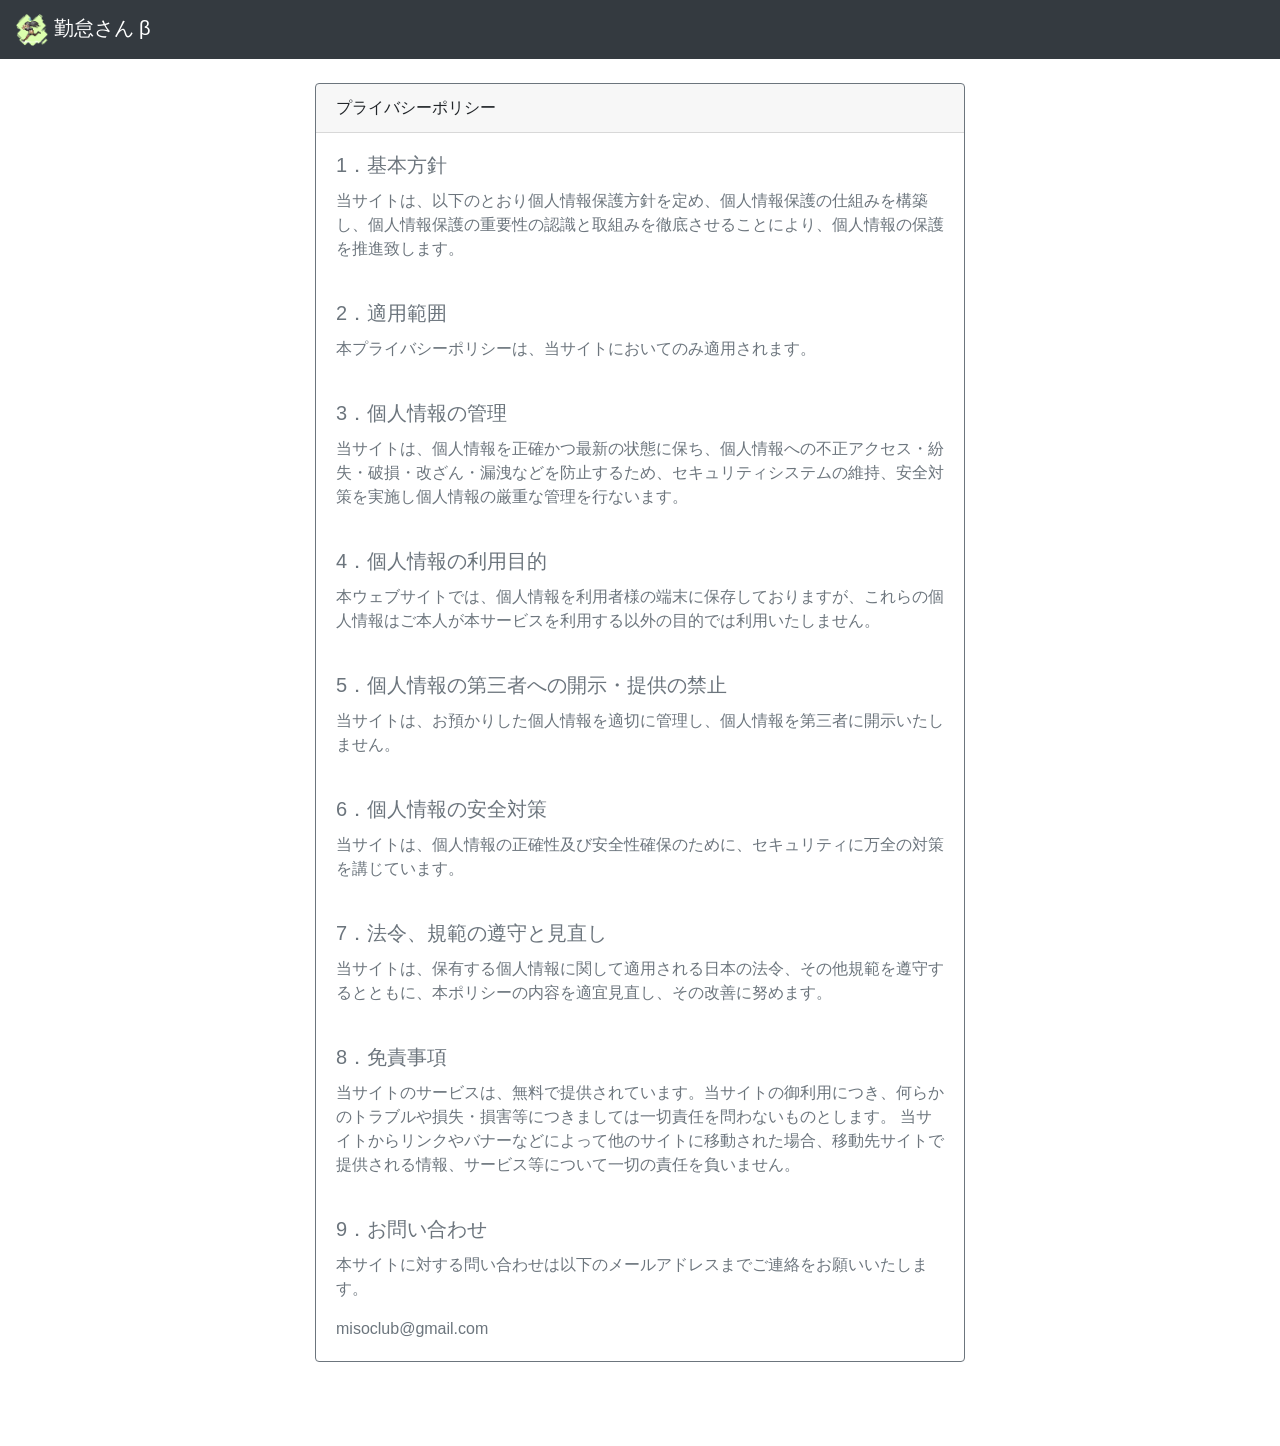
==== privacy.html @ 5c0a9280 "ぷらいばしーぽりしー" ====
<!doctype html>
<html lang="ja">

<head>
    <!-- Required meta tags -->
    <meta charset="utf-8">
    <meta name="viewport" content="width=device-width, initial-scale=1, shrink-to-fit=no">
    <!-- Bootstrap CSS -->
    <link rel="stylesheet" href="https://stackpath.bootstrapcdn.com/bootstrap/4.1.3/css/bootstrap.min.css" integrity="sha384-MCw98/SFnGE8fJT3GXwEOngsV7Zt27NXFoaoApmYm81iuXoPkFOJwJ8ERdknLPMO" crossorigin="anonymous">
    <link href="//netdna.bootstrapcdn.com/font-awesome/4.0.3/css/font-awesome.min.css" rel="stylesheet">
    <link rel="stylesheet" type="text/css" href="./js/bootstrap-datepicker/css/bootstrap-datepicker3.min.css">
    <link rel="stylesheet" type="text/css" href="./js/bootstrap-datepicker/css/bootstrap-datepicker3.standalone.min.css">
    <link rel="stylesheet" type="text/css" href="./css/sticky-footer.css">
    <title>勤怠さん</title>
    <link rel="shortcut icon" href="./favicon.ico" />
    <link rel="apple-touch-icon" href="./images/iconwhite.png" sizes="72x72">
</head>

<body>
    <nav class="navbar navbar-dark bg-dark">
        <a class="navbar-brand" href="index.html"><img src="images/icon.png" width="32" height="32" class="d-inline-block align-center" alt="">  勤怠さん β</a>

    </nav>
    <div class="container py-4">

<div class="card border-secondary">
  <div class="card-header">プライバシーポリシー</div>
  <div class="card-body text-secondary">
    <h5 class="card-title">1．基本方針</h5>
    <p class="card-text">
        当サイトは、以下のとおり個人情報保護方針を定め、個人情報保護の仕組みを構築し、個人情報保護の重要性の認識と取組みを徹底させることにより、個人情報の保護を推進致します。
    </p>
  </div>
  <div class="card-body text-secondary">
    <h5 class="card-title">2．適用範囲</h5>
    <p class="card-text">
        本プライバシーポリシーは、当サイトにおいてのみ適用されます。
    </p>
  </div>
  <div class="card-body text-secondary">
    <h5 class="card-title">3．個人情報の管理</h5>
    <p class="card-text">
当サイトは、個人情報を正確かつ最新の状態に保ち、個人情報への不正アクセス・紛失・破損・改ざん・漏洩などを防止するため、セキュリティシステムの維持、安全対策を実施し個人情報の厳重な管理を行ないます。
    </p>
  </div>
  <div class="card-body text-secondary">
    <h5 class="card-title">4．個人情報の利用目的</h5>
    <p class="card-text">
本ウェブサイトでは、個人情報を利用者様の端末に保存しておりますが、これらの個人情報はご本人が本サービスを利用する以外の目的では利用いたしません。
    </p>
  </div>
  <div class="card-body text-secondary">
    <h5 class="card-title">5．個人情報の第三者への開示・提供の禁止</h5>
    <p class="card-text">
当サイトは、お預かりした個人情報を適切に管理し、個人情報を第三者に開示いたしません。
    </p>
  </div>
  <div class="card-body text-secondary">
    <h5 class="card-title">6．個人情報の安全対策</h5>
    <p class="card-text">
当サイトは、個人情報の正確性及び安全性確保のために、セキュリティに万全の対策を講じています。
    </p>
  </div>
  <div class="card-body text-secondary">
    <h5 class="card-title">7．法令、規範の遵守と見直し</h5>
    <p class="card-text">
当サイトは、保有する個人情報に関して適用される日本の法令、その他規範を遵守するとともに、本ポリシーの内容を適宜見直し、その改善に努めます。
    </p>
  </div>
  <div class="card-body text-secondary">
    <h5 class="card-title">8．免責事項</h5>
    <p class="card-text">
当サイトのサービスは、無料で提供されています。当サイトの御利用につき、何らかのトラブルや損失・損害等につきましては一切責任を問わないものとします。
当サイトからリンクやバナーなどによって他のサイトに移動された場合、移動先サイトで提供される情報、サービス等について一切の責任を負いません。
    </p>
  </div>
  <div class="card-body text-secondary">
    <h5 class="card-title">9．お問い合わせ</h5>
    <p class="card-text">
        本サイトに対する問い合わせは以下のメールアドレスまでご連絡をお願いいたします。
    </p>
    <p class="card-text">
misoclub@gmail.com
    </p>
  </div>
</div>

    </div>
</body>

</html>
---- css/sticky-footer.css ----
/* Sticky footer styles
-------------------------------------------------- */
html {
  position: relative;
  min-height: 100%;
}
body {
  /* Margin bottom by footer height */
  margin-bottom: 60px;
}
.footer {
  position: absolute;
  bottom: 0;
  width: 100%;
  /* Set the fixed height of the footer here */
  height: 60px;
  background-color: #f5f5f5;
}


/* Custom page CSS
-------------------------------------------------- */
/* Not required for template or sticky footer method. */

.container {
  width: auto;
  max-width: 680px;
  padding: 0 15px;
}
.container .text-muted {
  margin: 20px 0;
}
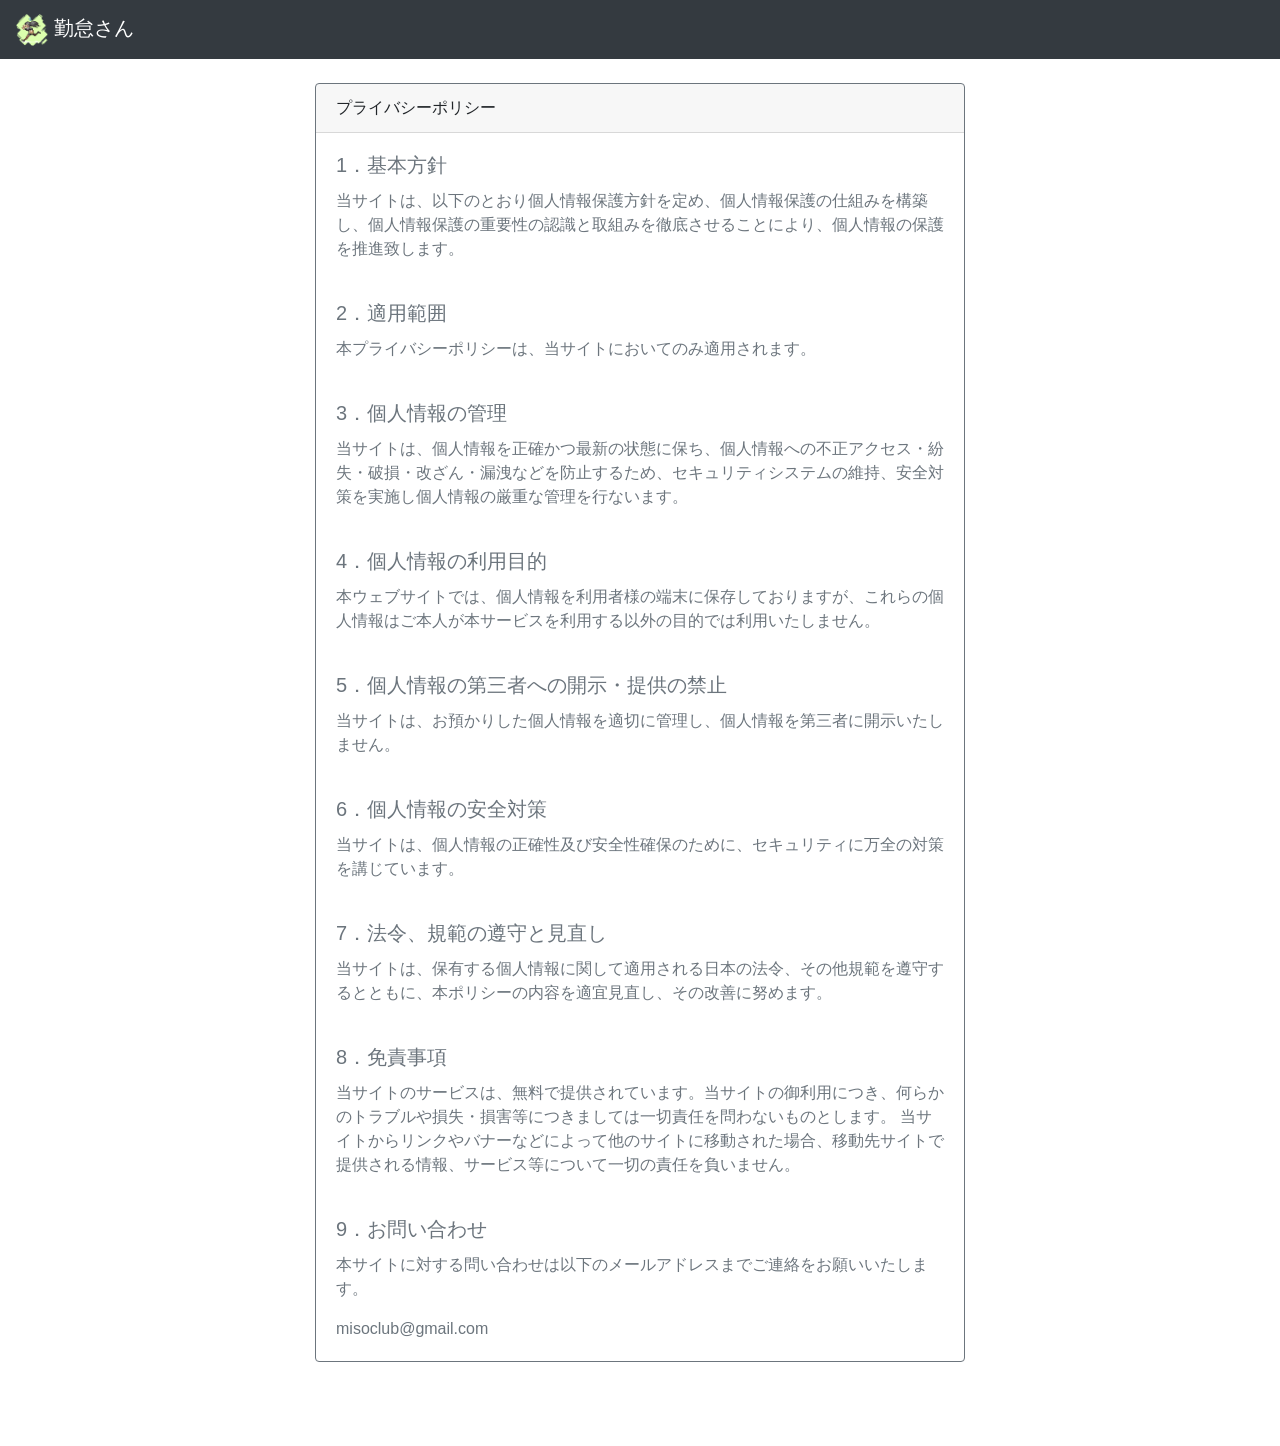
==== commit ed5610d0: "ベータ取った" ====
--- a/privacy.html
+++ b/privacy.html
@@ -18,7 +18,7 @@
 
 <body>
     <nav class="navbar navbar-dark bg-dark">
-        <a class="navbar-brand" href="index.html"><img src="images/icon.png" width="32" height="32" class="d-inline-block align-center" alt="">  勤怠さん β</a>
+        <a class="navbar-brand" href="./index.html"><img src="images/icon.png" width="32" height="32" class="d-inline-block align-center" alt="">  勤怠さん</a>
 
     </nav>
     <div class="container py-4">
